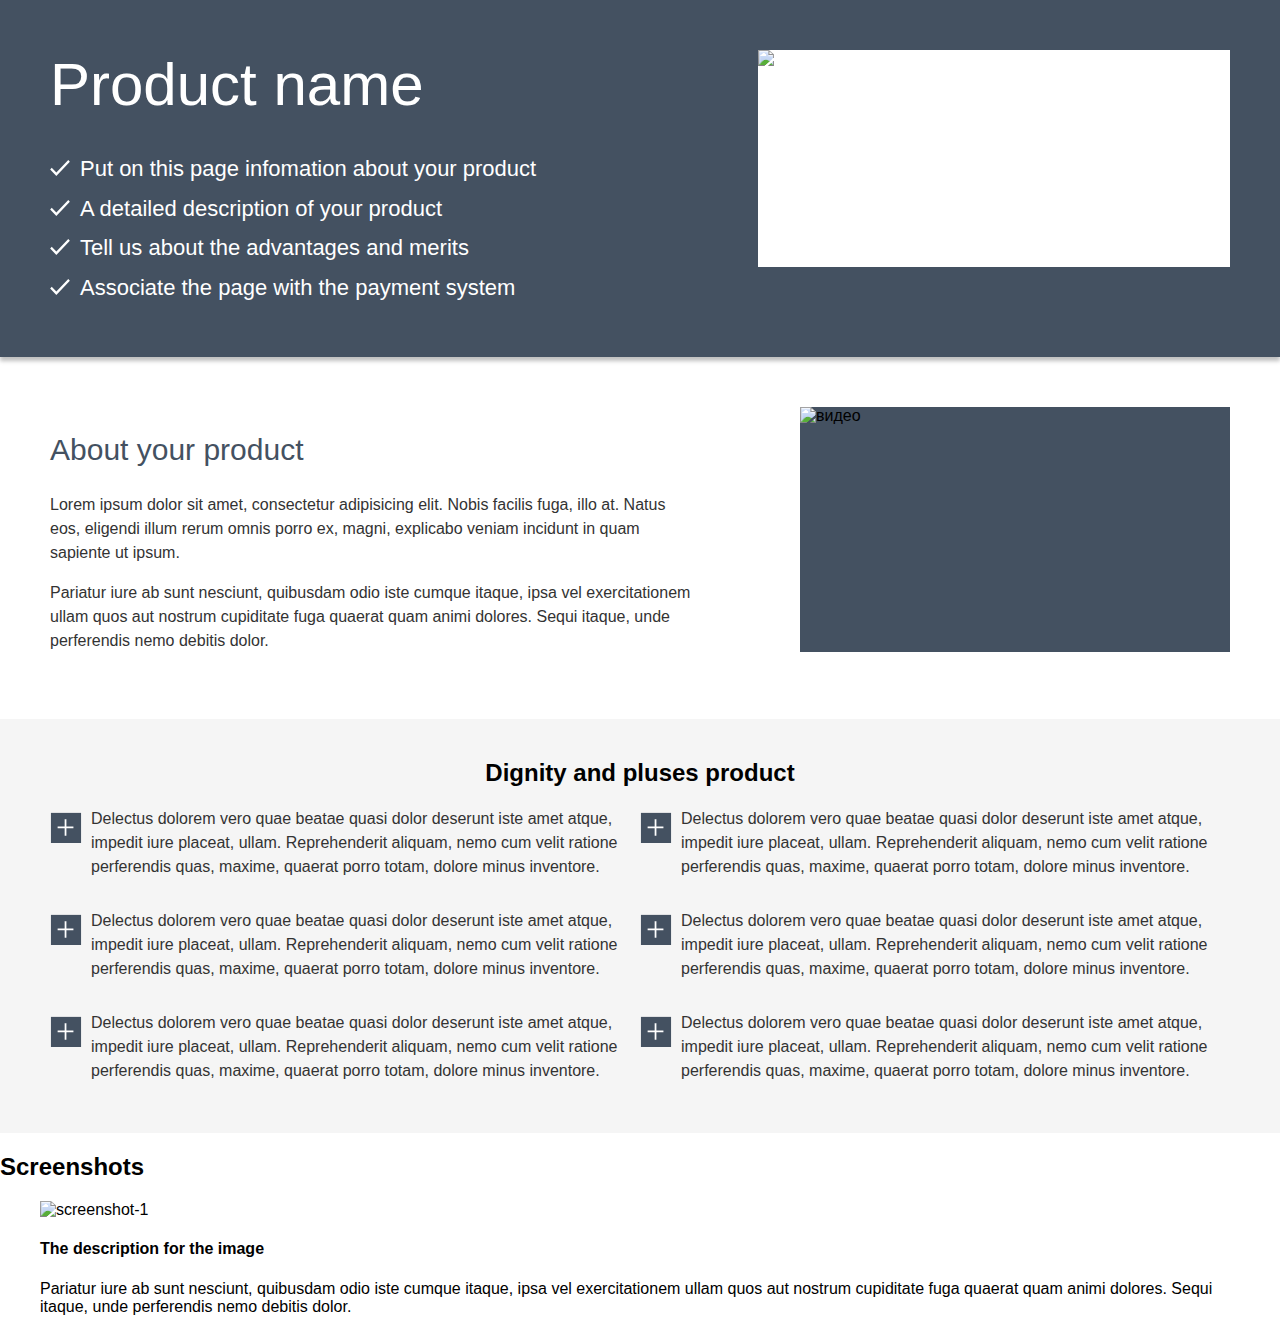
==== hometask/index.html @ 1a3718d4 "Add files via upload" ====
<!DOCTYPE html>
<html>

<head>
    <meta charset="UTF-8">
    <meta name="viewport" content="width=device-width">
    <link rel="stylesheet" href="css/style.css">
    <title>Главная</title>
</head>

<body>
    <div class="container">
        <header class="homepage-header">
            <div class="homepage-header-wrp">
                <span class="homepage-header-title">Product name</span>
                <ul class="homepage-header-list">
                    <li class="homepage-header-list-item">Put on this page infomation about your product</li>
                    <li class="homepage-header-list-item">A detailed description of your product</li>
                    <li class="homepage-header-list-item">Tell us about the advantages and merits</li>
                    <li class="homepage-header-list-item">Associate the page with the payment system</li>
                </ul>
            </div>
            <img class="homepage-header-img" src="#" alt="фон" width="472" height="217">
        </header>
    </div>
    <main class="content">
        <section class="about-product">
            <div>
                <h2 class="about-product-title">About your product</h2>
                <p class="about-product-text">Lorem ipsum dolor sit amet, consectetur adipisicing elit. Nobis facilis
                    fuga, illo at. Natus eos,
                    eligendi illum rerum omnis porro ex, magni, explicabo veniam incidunt in quam sapiente ut ipsum.</p>
                <p class="about-product-text">Pariatur iure ab sunt nesciunt, quibusdam odio iste cumque itaque, ipsa
                    vel exercitationem ullam quos aut
                    nostrum cupiditate fuga quaerat quam animi dolores. Sequi itaque, unde perferendis nemo debitis
                    dolor.
                </p>
            </div>
            <img class="about-product-img" src="#" alt="видео" width="430" height="245">
        </section>
        <section class="dignity">

            <h2 class="dignity-title">Dignity and pluses product</h2>
            <div class="dignity-item-wrp">
                <details class="dignity-item">
                    <summary>Delectus dolorem vero quae beatae quasi dolor deserunt iste amet atque, impedit iure
                        placeat, ullam. Reprehenderit aliquam, nemo cum velit ratione perferendis quas, maxime,
                        quaerat porro totam, dolore minus inventore.</summary>
                </details>
                <details class="dignity-item">
                    <summary>Delectus dolorem vero quae beatae quasi dolor deserunt iste amet atque, impedit iure
                        placeat, ullam. Reprehenderit aliquam, nemo cum velit ratione perferendis quas, maxime,
                        quaerat porro totam, dolore minus inventore.</summary>

                </details>
                <details class="dignity-item">
                    <summary>Delectus dolorem vero quae beatae quasi dolor deserunt iste amet atque, impedit iure
                        placeat, ullam. Reprehenderit aliquam, nemo cum velit ratione perferendis quas, maxime,
                        quaerat porro totam, dolore minus inventore.</summary>

                </details>
            </div>
            <div class="dignity-item-wrp">
                <details class="dignity-item">
                    <summary>Delectus dolorem vero quae beatae quasi dolor deserunt iste amet atque, impedit iure
                        placeat, ullam. Reprehenderit aliquam, nemo cum velit ratione perferendis quas, maxime,
                        quaerat porro totam, dolore minus inventore.</summary>

                </details>
                <details class="dignity-item">
                    <summary>Delectus dolorem vero quae beatae quasi dolor deserunt iste amet atque, impedit iure
                        placeat, ullam. Reprehenderit aliquam, nemo cum velit ratione perferendis quas, maxime,
                        quaerat porro totam, dolore minus inventore.</summary>

                </details>
                <details class="dignity-item">
                    <summary>Delectus dolorem vero quae beatae quasi dolor deserunt iste amet atque, impedit iure
                        placeat, ullam. Reprehenderit aliquam, nemo cum velit ratione perferendis quas, maxime,
                        quaerat porro totam, dolore minus inventore.</summary>

                </details>
            </div>
        </section>
        <section class="screenshots">
            <h2 class="screenshots-title">Screenshots</h2>
            <div class="screenshots-wrp">
                <figure class="screenshots-item">
                    <img class="screenshots-image" src="#" alt="screenshot-1" width="200" height="150">
                    <figcaption class="screenshots-figcaption">
                        <h4 class="screenshots-item-title">The description for the image</h4>
                        <p>Pariatur iure ab sunt nesciunt, quibusdam odio iste cumque itaque, ipsa vel
                            exercitationem
                            ullam quos aut nostrum cupiditate fuga quaerat quam animi dolores. Sequi itaque, unde
                            perferendis nemo debitis dolor.</p>
                    </figcaption>
                </figure>
    </main>

    <footer>

    </footer>
</body>

</html>
---- hometask/css/style.css ----
body {
    margin: 0;
    font-family: arial;
}
.container {
    width: 1280px;
    margin: 0 auto;
    box-sizing: border-box;
}
  /*header*/
.homepage-header {
    width: 100%;
    padding: 50px;
    box-sizing: border-box;
    color: #fff;
    background: #445161;
    box-shadow: 0px 4px 4px rgba(0, 0, 0, 0.25);
} 
.homepage-header:after {
    content: "";
    display: block;
    width: 100%;
    clear: both;
}

.homepage-header-wrp {
    float: left;
}

.homepage-header-title {
    margin: 0 0 30px 0;
    font-size: 60px;
    line-height: 69px;
    display: flex;
    align-items: flex-end;
    color: #FFFFFF;
}

.homepage-header-list {
    margin: 0;
    padding: 0;
    font-size: 22px;
    line-height: 1.8;
    color: #FFFFFF;
}

.homepage-header-list-item {
    list-style-type: none;
    position: relative;
    padding: 0 0 0 30px;
    box-sizing: border-box;

}

.homepage-header-list-item::before {
    content: "";
    display: block;
    width: 20px;
    height: 16px;
    position: absolute;
    top: 11px;
    left: 0;
    background-image: url('../img/vector.svg');
    background-size: contain;
}

.homepage-header-img {
    display: block;
    width: 472px;
    min-height: 217px;
    background-color: #fff;
    float: right;
}
/*about*/
.content {
    width: 1280px;
    margin: 0 auto;
    box-sizing: border-box;
}

.about-product {
    display: flex;
	box-sizing: border-box;
	flex-wrap: wrap;
	justify-content: space-between;
	width: 100%;
	padding: 50px;
}

.about-product-title {
    font-weight: normal;
    font-size: 30px;
    line-height: 36px;      
    color: #445161;
}

.about-product-text {
    width: 646px;
    font-size: 16px;
    line-height: 24px;      
    color: #333333;
}

.about-product-img {
    width: 430px;
    min-height: 245px;
    background: #445161;
    }

.about-product {
	display: flex;
	box-sizing: border-box;
	flex-wrap: wrap;
	justify-content: space-between;
	width: 100%;
	padding: 50px;
}

.about-product-wrp {
	width: 57%;	
}

.about-product-txt {
	font-size: 16px;
	line-height: 24px;
	font-weight: 400;
	color: #333333;
}

.about-product-video {
	background-color: #445161;	
}

/*dignity*/
.dignity {
	display: flex;
	flex-wrap: wrap;
	width: 100%;
	padding: 50px;
	padding-top: 40px;
	box-sizing: border-box;
	background-color: #f5f5f5;

}
  
.dignity-title {
	width: 100%;
	margin: 0 0 20px 0;
	text-align: center;
}
  
.dignity-item-wrp {
	width: 50%;
}
 

.dignity-item {
	width: 100%;
	box-sizing: border-box;
	font-size: 16px;
	line-height: 24px;
	font-weight: 400;
	color: #333333;
	margin-bottom: 30px;
}

.dignity-item-wrp .dignity-item:last-child {
	margin-bottom: 0;	
}



.dignity-item summary {
	display: block;
	position: relative;
	margin-left: 41px;
} 

.dignity-item summary::-webkit-details-marker{
	display: none;
}

.dignity-item summary:before {
	content: "";
	display: block;
	width: 32px;
	height: 32px;
	background-image: url('../img/plus.svg');
	-webkit-background-size: cover;
	background-size: cover;
	position: absolute;
	top: 4px;
	left: -41px;
}

.dignity-item summary:focus {
	outline: none;
}

.dignity-item[open] summary:before {
	content: "";
	display: block;
	width: 32px;
	height: 32px;
	background-image: url('../img/plus.svg');
	-webkit-background-size: cover;
	background-size: cover;
	position: absolute;
	top: 4px;
	left: -41px;
}

/*screenshots*/
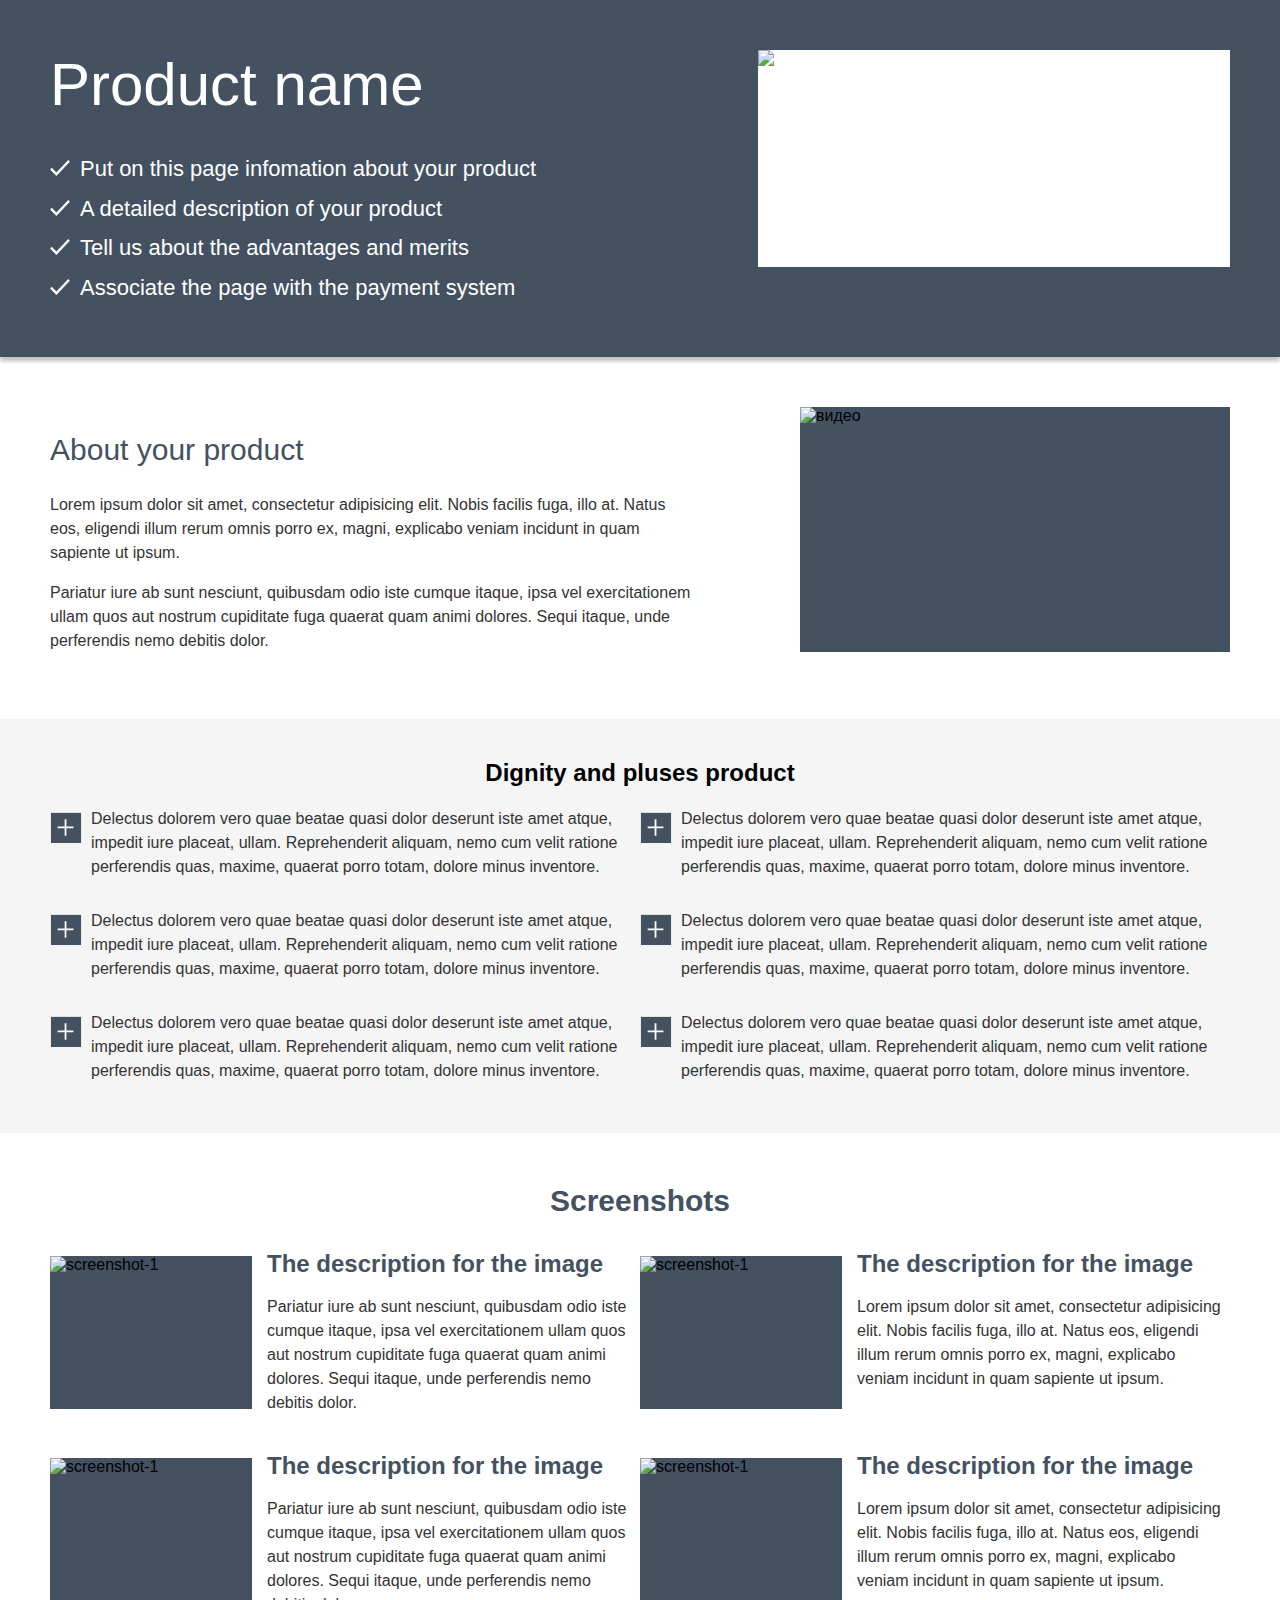
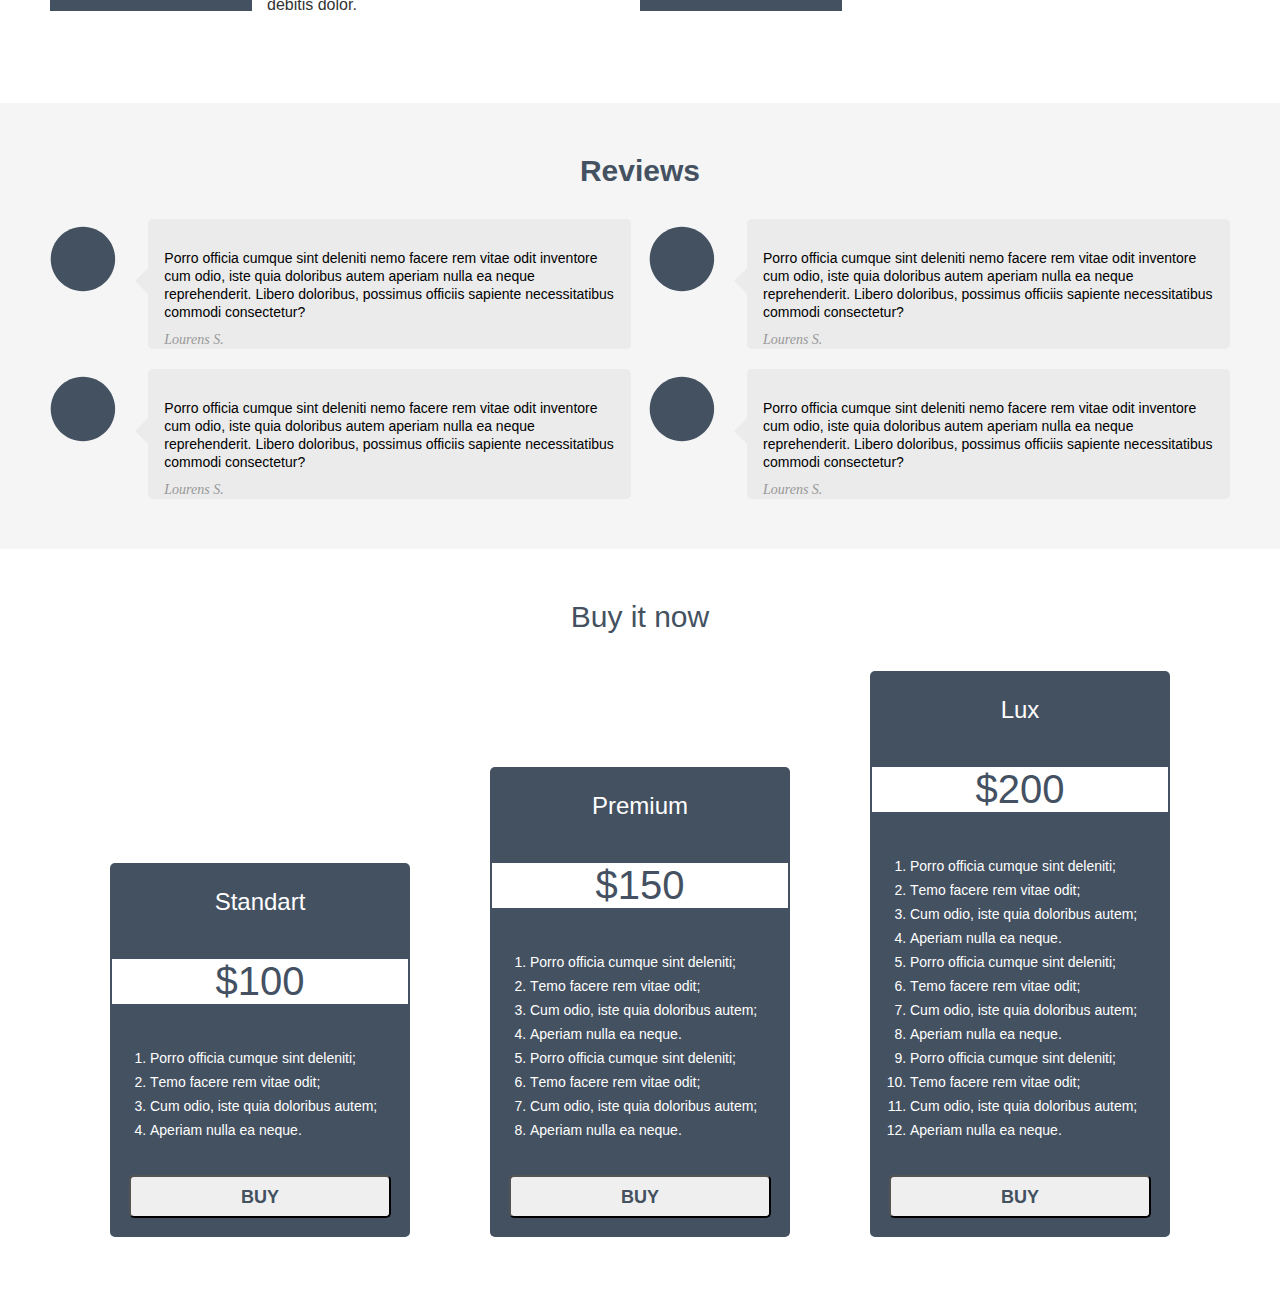
==== commit 4a4b1273: "hometask" ====
--- a/hometask/index.html
+++ b/hometask/index.html
@@ -1,104 +1,247 @@
-<!DOCTYPE html>
-<html>
-
-<head>
-    <meta charset="UTF-8">
-    <meta name="viewport" content="width=device-width">
-    <link rel="stylesheet" href="css/style.css">
-    <title>Главная</title>
-</head>
-
-<body>
-    <div class="container">
-        <header class="homepage-header">
-            <div class="homepage-header-wrp">
-                <span class="homepage-header-title">Product name</span>
-                <ul class="homepage-header-list">
-                    <li class="homepage-header-list-item">Put on this page infomation about your product</li>
-                    <li class="homepage-header-list-item">A detailed description of your product</li>
-                    <li class="homepage-header-list-item">Tell us about the advantages and merits</li>
-                    <li class="homepage-header-list-item">Associate the page with the payment system</li>
-                </ul>
-            </div>
-            <img class="homepage-header-img" src="#" alt="фон" width="472" height="217">
-        </header>
-    </div>
-    <main class="content">
-        <section class="about-product">
-            <div>
-                <h2 class="about-product-title">About your product</h2>
-                <p class="about-product-text">Lorem ipsum dolor sit amet, consectetur adipisicing elit. Nobis facilis
-                    fuga, illo at. Natus eos,
-                    eligendi illum rerum omnis porro ex, magni, explicabo veniam incidunt in quam sapiente ut ipsum.</p>
-                <p class="about-product-text">Pariatur iure ab sunt nesciunt, quibusdam odio iste cumque itaque, ipsa
-                    vel exercitationem ullam quos aut
-                    nostrum cupiditate fuga quaerat quam animi dolores. Sequi itaque, unde perferendis nemo debitis
-                    dolor.
-                </p>
-            </div>
-            <img class="about-product-img" src="#" alt="видео" width="430" height="245">
-        </section>
-        <section class="dignity">
-
-            <h2 class="dignity-title">Dignity and pluses product</h2>
-            <div class="dignity-item-wrp">
-                <details class="dignity-item">
-                    <summary>Delectus dolorem vero quae beatae quasi dolor deserunt iste amet atque, impedit iure
-                        placeat, ullam. Reprehenderit aliquam, nemo cum velit ratione perferendis quas, maxime,
-                        quaerat porro totam, dolore minus inventore.</summary>
-                </details>
-                <details class="dignity-item">
-                    <summary>Delectus dolorem vero quae beatae quasi dolor deserunt iste amet atque, impedit iure
-                        placeat, ullam. Reprehenderit aliquam, nemo cum velit ratione perferendis quas, maxime,
-                        quaerat porro totam, dolore minus inventore.</summary>
-
-                </details>
-                <details class="dignity-item">
-                    <summary>Delectus dolorem vero quae beatae quasi dolor deserunt iste amet atque, impedit iure
-                        placeat, ullam. Reprehenderit aliquam, nemo cum velit ratione perferendis quas, maxime,
-                        quaerat porro totam, dolore minus inventore.</summary>
-
-                </details>
-            </div>
-            <div class="dignity-item-wrp">
-                <details class="dignity-item">
-                    <summary>Delectus dolorem vero quae beatae quasi dolor deserunt iste amet atque, impedit iure
-                        placeat, ullam. Reprehenderit aliquam, nemo cum velit ratione perferendis quas, maxime,
-                        quaerat porro totam, dolore minus inventore.</summary>
-
-                </details>
-                <details class="dignity-item">
-                    <summary>Delectus dolorem vero quae beatae quasi dolor deserunt iste amet atque, impedit iure
-                        placeat, ullam. Reprehenderit aliquam, nemo cum velit ratione perferendis quas, maxime,
-                        quaerat porro totam, dolore minus inventore.</summary>
-
-                </details>
-                <details class="dignity-item">
-                    <summary>Delectus dolorem vero quae beatae quasi dolor deserunt iste amet atque, impedit iure
-                        placeat, ullam. Reprehenderit aliquam, nemo cum velit ratione perferendis quas, maxime,
-                        quaerat porro totam, dolore minus inventore.</summary>
-
-                </details>
-            </div>
-        </section>
-        <section class="screenshots">
-            <h2 class="screenshots-title">Screenshots</h2>
-            <div class="screenshots-wrp">
-                <figure class="screenshots-item">
-                    <img class="screenshots-image" src="#" alt="screenshot-1" width="200" height="150">
-                    <figcaption class="screenshots-figcaption">
-                        <h4 class="screenshots-item-title">The description for the image</h4>
-                        <p>Pariatur iure ab sunt nesciunt, quibusdam odio iste cumque itaque, ipsa vel
-                            exercitationem
-                            ullam quos aut nostrum cupiditate fuga quaerat quam animi dolores. Sequi itaque, unde
-                            perferendis nemo debitis dolor.</p>
-                    </figcaption>
-                </figure>
-    </main>
-
-    <footer>
-
-    </footer>
-</body>
-
+<!DOCTYPE html>
+<html>
+
+<head>
+    <meta charset="UTF-8">
+    <meta name="viewport" content="width=device-width">
+    <link rel="stylesheet" href="css/style.css">
+    <title>Главная</title>
+</head>
+
+<body>
+    <div class="container">
+        <header class="homepage-header">
+            <div class="homepage-header-wrp">
+                <span class="homepage-header-title">Product name</span>
+                <ul class="homepage-header-list">
+                    <li class="homepage-header-list-item">Put on this page infomation about your product</li>
+                    <li class="homepage-header-list-item">A detailed description of your product</li>
+                    <li class="homepage-header-list-item">Tell us about the advantages and merits</li>
+                    <li class="homepage-header-list-item">Associate the page with the payment system</li>
+                </ul>
+            </div>
+            <img class="homepage-header-img" src="#" alt="фон" width="472" height="217">
+        </header>
+    </div>
+    <main class="content">
+        <section class="about-product">
+            <div>
+                <h2 class="about-product-title">About your product</h2>
+                <p class="about-product-text">Lorem ipsum dolor sit amet, consectetur adipisicing elit. Nobis facilis
+                    fuga, illo at. Natus eos,
+                    eligendi illum rerum omnis porro ex, magni, explicabo veniam incidunt in quam sapiente ut ipsum.</p>
+                <p class="about-product-text">Pariatur iure ab sunt nesciunt, quibusdam odio iste cumque itaque, ipsa
+                    vel exercitationem ullam quos aut
+                    nostrum cupiditate fuga quaerat quam animi dolores. Sequi itaque, unde perferendis nemo debitis
+                    dolor.
+                </p>
+            </div>
+            <img class="about-product-img" src="#" alt="видео" width="430" height="245">
+        </section>
+        <section class="dignity">
+
+            <h2 class="dignity-title">Dignity and pluses product</h2>
+            <div class="dignity-item-wrp">
+                <details class="dignity-item">
+                    <summary>Delectus dolorem vero quae beatae quasi dolor deserunt iste amet atque, impedit iure
+                        placeat, ullam. Reprehenderit aliquam, nemo cum velit ratione perferendis quas, maxime,
+                        quaerat porro totam, dolore minus inventore.</summary>
+                </details>
+                <details class="dignity-item">
+                    <summary>Delectus dolorem vero quae beatae quasi dolor deserunt iste amet atque, impedit iure
+                        placeat, ullam. Reprehenderit aliquam, nemo cum velit ratione perferendis quas, maxime,
+                        quaerat porro totam, dolore minus inventore.</summary>
+
+                </details>
+                <details class="dignity-item">
+                    <summary>Delectus dolorem vero quae beatae quasi dolor deserunt iste amet atque, impedit iure
+                        placeat, ullam. Reprehenderit aliquam, nemo cum velit ratione perferendis quas, maxime,
+                        quaerat porro totam, dolore minus inventore.</summary>
+
+                </details>
+            </div>
+            <div class="dignity-item-wrp">
+                <details class="dignity-item">
+                    <summary>Delectus dolorem vero quae beatae quasi dolor deserunt iste amet atque, impedit iure
+                        placeat, ullam. Reprehenderit aliquam, nemo cum velit ratione perferendis quas, maxime,
+                        quaerat porro totam, dolore minus inventore.</summary>
+
+                </details>
+                <details class="dignity-item">
+                    <summary>Delectus dolorem vero quae beatae quasi dolor deserunt iste amet atque, impedit iure
+                        placeat, ullam. Reprehenderit aliquam, nemo cum velit ratione perferendis quas, maxime,
+                        quaerat porro totam, dolore minus inventore.</summary>
+
+                </details>
+                <details class="dignity-item">
+                    <summary>Delectus dolorem vero quae beatae quasi dolor deserunt iste amet atque, impedit iure
+                        placeat, ullam. Reprehenderit aliquam, nemo cum velit ratione perferendis quas, maxime,
+                        quaerat porro totam, dolore minus inventore.</summary>
+
+                </details>
+            </div>
+        </section>
+        <section class="screenshots indent-site">
+            <h2 class="screenshots-title">Screenshots</h2>
+            <figure class="screenshots-item">
+                <img class="screenshots-image" src="#" alt="screenshot-1" width="202" height="153">
+                <figcaption class="screenshots-item-wrp">
+                    <h4 class="screenshots-item-title">The description for the image</h4>
+                    <p class="screenshots-item-txt">Pariatur iure ab sunt nesciunt, quibusdam odio iste cumque itaque,
+                        ipsa vel
+                        exercitationem
+                        ullam quos aut nostrum cupiditate fuga quaerat quam animi dolores. Sequi itaque, unde
+                        perferendis nemo debitis dolor.</p>
+                </figcaption>
+            </figure>
+
+            <figure class="screenshots-item">
+                <img class="screenshots-image" src="#" alt="screenshot-1" width="202" height="153">
+                <figcaption class="screenshots-item-wrp">
+                    <h4 class="screenshots-item-title">The description for the image</h4>
+                    <p class="screenshots-item-txt">Lorem ipsum dolor sit amet, consectetur adipisicing elit.
+                        Nobis facilis fuga, illo at. Natus eos, eligendi illum rerum omnis porro ex,
+                        magni, explicabo veniam incidunt in quam sapiente ut ipsum.</p>
+                </figcaption>
+            </figure>
+
+            <figure class="screenshots-item">
+                <img class="screenshots-image" src="#" alt="screenshot-1" width="202" height="153">
+                <figcaption class="screenshots-item-wrp">
+                    <h4 class="screenshots-item-title">The description for the image</h4>
+                    <p class="screenshots-item-txt">Pariatur iure ab sunt nesciunt, quibusdam odio iste cumque itaque,
+                        ipsa vel
+                        exercitationem
+                        ullam quos aut nostrum cupiditate fuga quaerat quam animi dolores. Sequi itaque, unde
+                        perferendis nemo debitis dolor.</p>
+                </figcaption>
+            </figure>
+
+            <figure class="screenshots-item">
+                <img class="screenshots-image" src="#" alt="screenshot-1" width="202" height="153">
+                <figcaption class="screenshots-item-wrp">
+                    <h4 class="screenshots-item-title">The description for the image</h4>
+                    <p class="screenshots-item-txt">Lorem ipsum dolor sit amet, consectetur adipisicing elit.
+                        Nobis facilis fuga, illo at. Natus eos, eligendi illum rerum omnis porro ex,
+                        magni, explicabo veniam incidunt in quam sapiente ut ipsum.</p>
+                </figcaption>
+            </figure>
+
+
+        </section>
+
+        <section class="reviews review-indent">
+            <h2 class="reviews-title">Reviews</h2>
+            <img class="reviews-image" src="../hometask/img/userpic.svg" alt="review">
+            <div class="reviews-item">
+                <p class="triangle reviews-item-text">
+                    Porro officia cumque sint deleniti nemo facere rem vitae odit inventore cum odio, iste quia
+                    doloribus autem aperiam nulla ea neque reprehenderit. Libero doloribus, possimus officiis sapiente
+                    necessitatibus commodi consectetur?
+                    <span class="comment-title">Lourens S.</span>
+                </p>
+
+            </div>
+            <img class="reviews-image" src="../hometask/img/userpic.svg" alt="review">
+            <div class="reviews-item">
+                <p class="triangle reviews-item-text">
+                    Porro officia cumque sint deleniti nemo facere rem vitae odit inventore cum odio, iste quia
+                    doloribus autem aperiam nulla ea neque reprehenderit. Libero doloribus, possimus officiis sapiente
+                    necessitatibus commodi consectetur?
+                    <span class="comment-title">Lourens S.</span>
+                </p>
+            </div>
+            <img class="reviews-image" src="../hometask/img/userpic.svg" alt="review">
+            <div class="reviews-item">
+                <p class="triangle reviews-item-text">
+                    Porro officia cumque sint deleniti nemo facere rem vitae odit inventore cum odio, iste quia
+                    doloribus autem aperiam nulla ea neque reprehenderit. Libero doloribus, possimus officiis sapiente
+                    necessitatibus commodi consectetur?
+                    <span class="comment-title">Lourens S.</span>
+                </p>
+
+            </div>
+            <img class="reviews-image" src="../hometask/img/userpic.svg" alt="review">
+            <div class="reviews-item">
+                <p class="triangle reviews-item-text">
+                    Porro officia cumque sint deleniti nemo facere rem vitae odit inventore cum odio, iste quia
+                    doloribus autem aperiam nulla ea neque reprehenderit. Libero doloribus, possimus officiis sapiente
+                    necessitatibus commodi consectetur?
+                    <span class="comment-title">Lourens S.</span>
+                </p>
+            </div>
+        </section>
+
+
+        <section class="price indent-price">
+            <span class="price-title">Buy it now</span>
+            <figure class="price-item">
+                <h3 class="price-category">Standart</h3>
+                <p class="price-txt">$100</p>
+                <ol class="price-item-list-text">
+                    <li>Porro officia cumque sint deleniti;</li>
+                    <li>Тemo facere rem vitae odit;</li>
+                    <li>Cum odio, iste quia doloribus autem;</li>
+                    <li>Aperiam nulla ea neque.</li>
+                </ol>
+                <button class="price-btn">
+                    <span class="btn-text">buy</span>
+                </button>
+            </figure>
+            <figure class="price-item">
+                <h3 class="price-category">Premium</h3>
+                <p class="price-txt">$150</p>
+                <ol class="price-item-list-text">
+                    <li>Porro officia cumque sint deleniti;</li>
+                    <li>Тemo facere rem vitae odit;</li>
+                    <li>Cum odio, iste quia doloribus autem;</li>
+                    <li>Aperiam nulla ea neque.</li>
+                    <li>Porro officia cumque sint deleniti;</li>
+                    <li>Тemo facere rem vitae odit;</li>
+                    <li>Cum odio, iste quia doloribus autem;</li>
+                    <li>Aperiam nulla ea neque.</li>
+                </ol>
+                <button class="price-btn">
+                    <span class="btn-text">buy</span>
+                </button>
+            </figure>
+            <figure class="price-item">
+                <h3 class="price-category">Lux</h3>
+                <p class="price-txt">$200</p>
+                <ol class="price-item-list-text">
+                    <li>Porro officia cumque sint deleniti;</li>
+                    <li>Тemo facere rem vitae odit;</li>
+                    <li>Cum odio, iste quia doloribus autem;</li>
+                    <li>Aperiam nulla ea neque.</li>
+                    <li>Porro officia cumque sint deleniti;</li>
+                    <li>Тemo facere rem vitae odit;</li>
+                    <li>Cum odio, iste quia doloribus autem;</li>
+                    <li>Aperiam nulla ea neque.</li>
+                    <li>Porro officia cumque sint deleniti;</li>
+                    <li>Тemo facere rem vitae odit;</li>
+                    <li>Cum odio, iste quia doloribus autem;</li>
+                    <li>Aperiam nulla ea neque.</li>
+                </ol>
+                <button class="price-btn">
+                    <span class="btn-text">buy</span>
+                </button>
+            </figure>
+
+        </section>
+
+
+
+
+
+
+
+
+
+    </main>
+
+    <footer>
+
+    </footer>
+</body>
+
 </html>--- a/hometask/css/style.css
+++ b/hometask/css/style.css
@@ -153,7 +153,6 @@
 	width: 50%;
 }
  
-
 .dignity-item {
 	width: 100%;
 	box-sizing: border-box;
@@ -167,8 +166,6 @@
 .dignity-item-wrp .dignity-item:last-child {
 	margin-bottom: 0;	
 }
-
-
 
 .dignity-item summary {
 	display: block;
@@ -211,3 +208,202 @@
 }
 
 /*screenshots*/
+.screenshots {
+    display: flex;
+    flex-wrap: wrap;
+    justify-content: space-between;
+    padding: 50px 50px 30px 50px;
+}
+
+.indent-site {
+    padding: 50px;
+    box-sizing: border-box;
+}
+
+.screenshots-title{
+    text-align: center;
+    width: 100%;
+    font-size: 30px;
+    line-height: 36px;
+    color: #445161;
+    box-sizing: border-box;
+    margin: 0 0 30px 0;
+}
+
+.screenshots-item {
+    width: 50%;
+    margin: 0 0 20px 0;
+    display: flex;
+}
+
+.screenshots-image {
+    width: 202px;
+    height: 153px;
+    background: #445161;
+    margin: 7px 15px 0 0;
+}
+
+.screenshots-item-title {
+    width: 340px;
+    font-size: 24px;
+    line-height: 30px;
+    display: flex;
+    align-items: center;
+    color: #445161;
+    margin: 0 0 5px 0;
+}
+
+.screenshots-item-txt {
+    font-size: 16px;
+    line-height: 24px;
+    display: flex;
+    align-items: center;
+    color: #333333;
+}
+
+/*reviews*/
+
+.reviews {
+    display: flex;
+    flex-wrap: wrap;
+    justify-content: space-between;
+    padding: 50px 50px 30px 50px;
+    background: #F5F5F5;
+}
+.reviews-indent {
+    padding: 50px;
+    box-sizing: border-box;
+
+}
+
+
+.reviews-title {
+    font-size: 30px;
+    line-height: 36px;
+    color: #445161;
+    box-sizing: border-box;
+    margin: 0 0 30px 0;
+    text-align: center;
+    width: 100%;
+}
+
+.reviews-item {
+    width: 483px;
+    height: 130px;
+    left: 85px;
+    top: 2px; 
+    background: #EBEBEB;
+    border-radius: 5px;
+    margin: 0 0 20px 0;
+    display: flex;
+}
+
+.reviews-image {
+    width: 66px;
+    height: 66px;
+    left: 4px;
+    top: 2px;
+    margin: 7px 15px 0 0;
+}
+
+.reviews-item-text {
+    font-size: 14px;
+    line-height: 18px;
+}
+
+.triangle { /* <---треугольник*/
+    width: 568px;
+    padding: 16px;
+    border-radius: 10px;  
+    position: relative;
+    background: #EBEBEB;
+  }
+  
+  .triangle:before {
+    content: "";
+    display: block;
+    border: 13px solid transparent; 
+    border-right: 13px solid #EBEBEB;
+    position: absolute;
+    top: 35px;
+    left: -26px;
+  }
+
+.comment-title {
+    font-family: Roboto;
+    font-style: italic;
+    font-weight: normal;
+    font-size: 14px;
+    line-height: 18px;
+    color: #989898;
+    display: block;
+    margin: 10px 0 0 0;
+}
+
+/*цены*/
+.price {
+    display: flex;
+    flex-wrap: wrap;
+    justify-content: center;
+    align-items: flex-end;
+}
+
+.indent-price {
+    padding: 50px;
+    box-sizing: border-box;
+}
+
+.price-title {
+    width: 100%;
+    margin: 0 0 20px 0;
+    font-size: 30px;
+    line-height: 36px;
+    text-align: center;
+    color: #445161;
+}
+
+.price-item {
+    background: #445161;
+    border-radius: 5px;
+    width: 300px;
+}
+
+.price-category {
+    font-size: 24px;
+    line-height: 30px;   
+    text-align: center; 
+    color: #FFFFFF;
+    font-weight: normal;
+}
+
+.price-txt {
+    background: #FFFFFF;
+    border: 2px solid #445162;
+    box-sizing: border-box;
+    text-align: center; 
+    font-size: 40px;
+    color: #445162;
+}
+
+.price-item-list-text {
+    font-size: 14px;
+    line-height: 24px;  
+    color: #FFFFFF;
+    padding: 0px 0px 0px 40px;
+}
+
+.price-btn {
+    width: 262px;
+    height: 43px;
+    margin: 19px 0 19px 19px;
+    border-radius: 5px;
+}
+
+.btn-text {
+    text-align: center; 
+    font-size: 18px;
+    line-height: 18px;
+    font-weight: bold;
+    color: #445161;
+    text-transform: uppercase;
+}
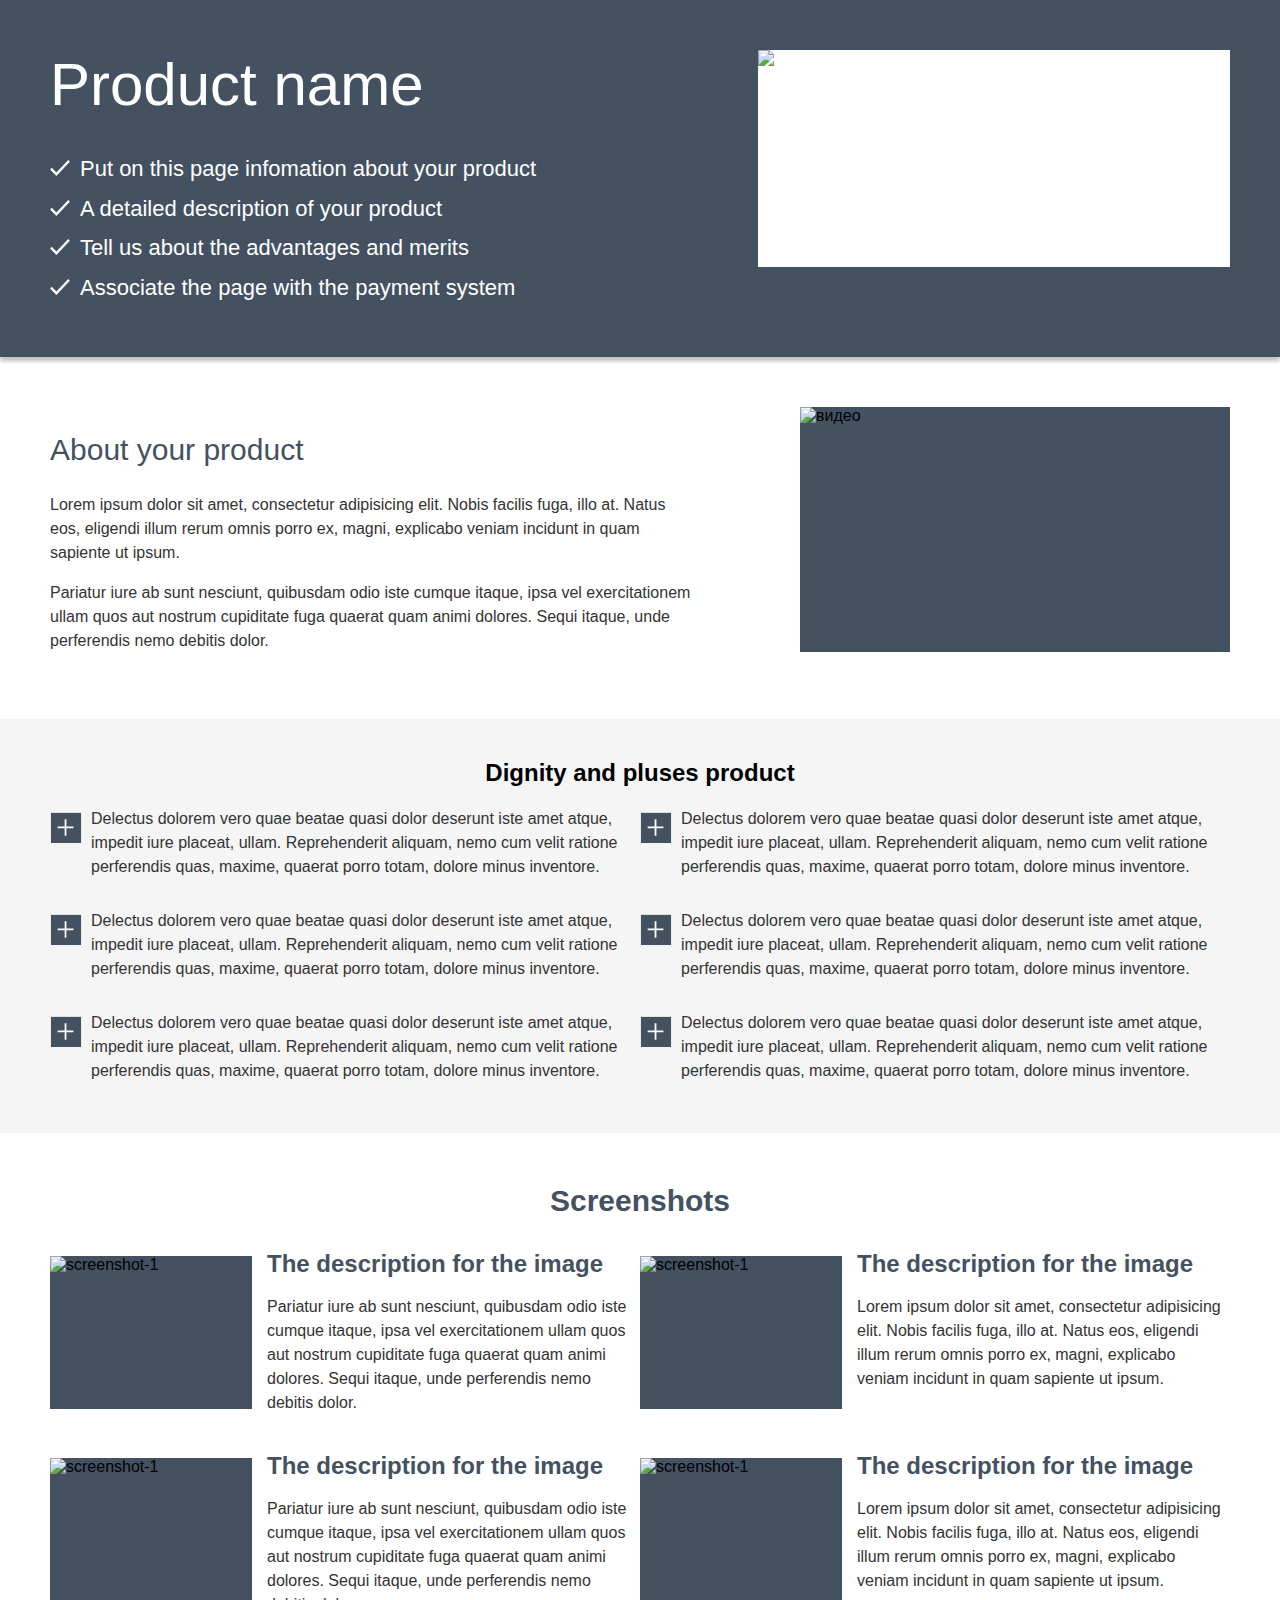
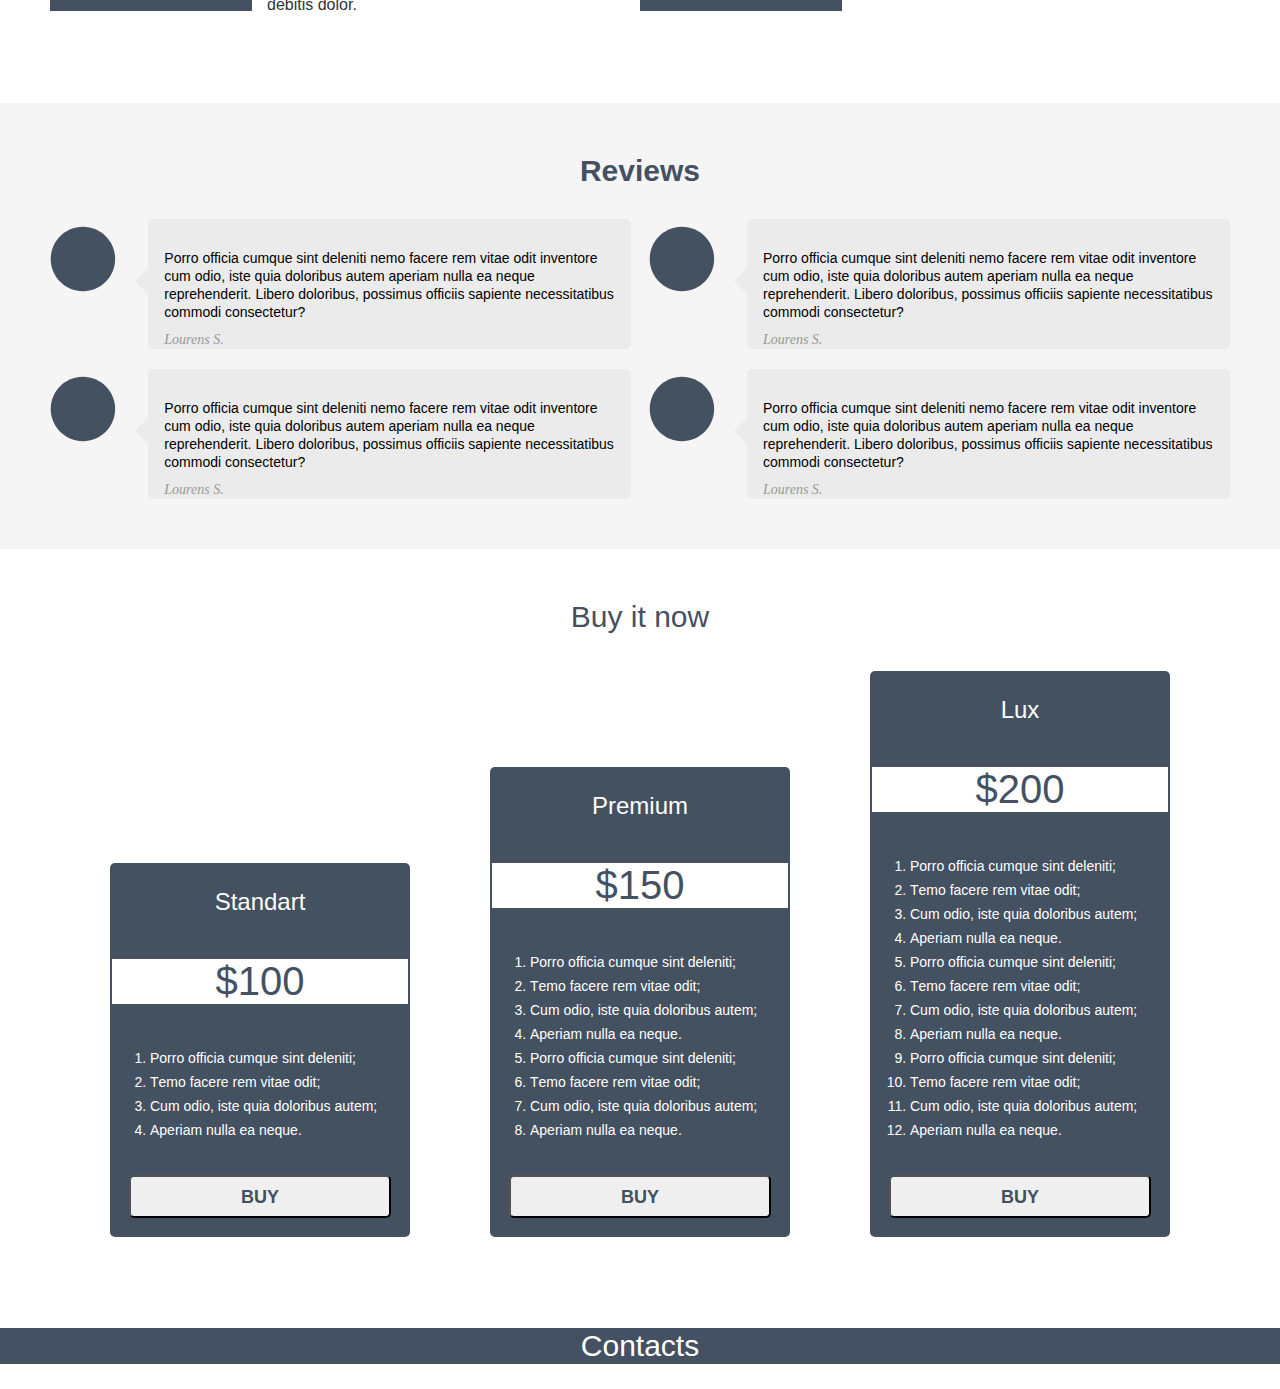
==== commit f0ed9504: "ау" ====
--- a/hometask/index.html
+++ b/hometask/index.html
@@ -226,20 +226,11 @@
                     <span class="btn-text">buy</span>
                 </button>
             </figure>
-
-        </section>
-
-
-
-
-
-
-
-
-
+        </section>
     </main>
-
-    <footer>
+    <footer class="contacts">
+        <h2 class="text">Contacts</h2>
+        <form name=""></form>
 
     </footer>
 </body>
--- a/hometask/css/style.css
+++ b/hometask/css/style.css
@@ -407,3 +407,19 @@
     color: #445161;
     text-transform: uppercase;
 }
+
+/*Контакты*/
+
+.contacts {
+    background: #445162;
+    width: 1280px;
+    margin: 0 auto;
+}
+
+.text {
+    font-weight: normal;
+    font-size: 30px;
+    line-height: 36px;
+    text-align: center;
+    color: #FFFFFF;
+}